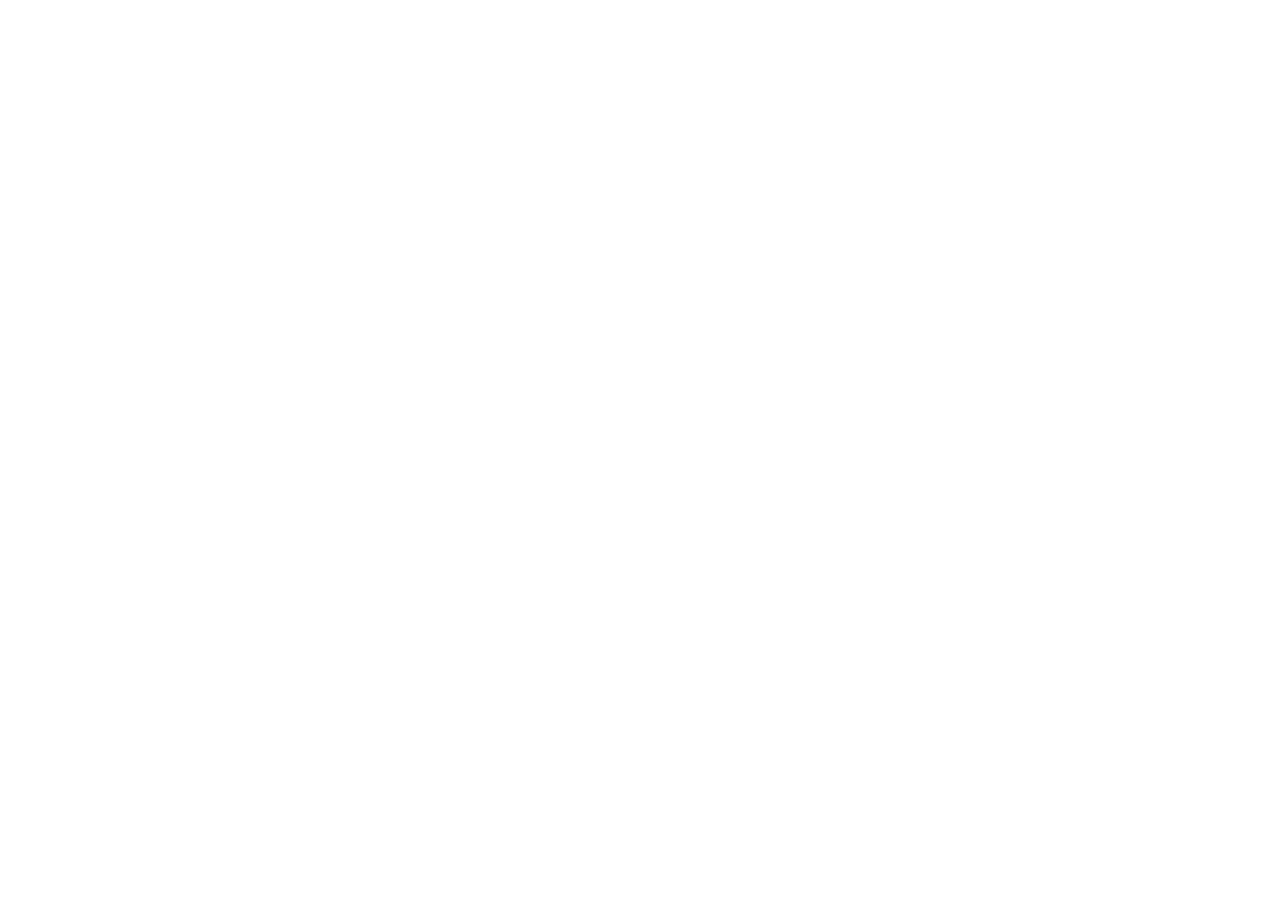
==== index.html @ f4a272d7 "Inicio" ====
<!DOCTYPE html>
<html lang="pt-br">
<head>
    <meta charset="UTF-8">
    <meta name="viewport" content="width=device-width, initial-scale=1.0">
    <link rel="shortcut icon" href="like.png" type="image/x-icon">
    <title>Projeto</title>
</head>
<body>
    
</body>
</html>
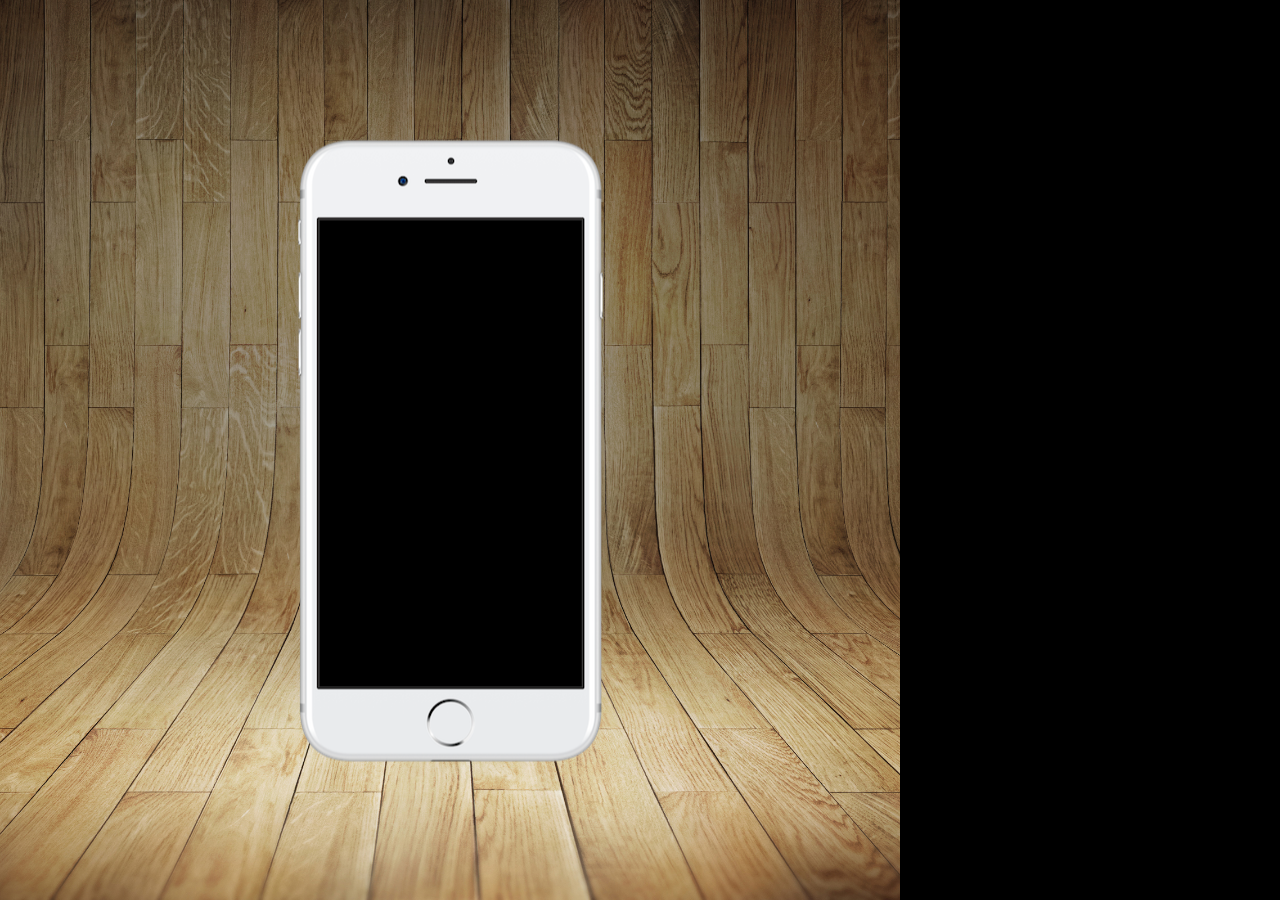
==== commit f4d0c0c6: "HTML atualizado" ====
--- a/index.html
+++ b/index.html
@@ -4,9 +4,17 @@
     <meta charset="UTF-8">
     <meta name="viewport" content="width=device-width, initial-scale=1.0">
     <link rel="shortcut icon" href="like.png" type="image/x-icon">
+    <link rel="stylesheet" href="Estilos/style.css">
     <title>Projeto</title>
 </head>
 <body>
-    
+    <main>
+        <section>
+
+        </section>
+        <section id="telefone">
+        
+        </section>
+    </main>
 </body>
 </html>--- a/Estilos/style.css
+++ b/Estilos/style.css
@@ -0,0 +1,31 @@
+@charset "UTF-8";
+
+*{
+    margin: 0px;
+    padding: 0px;
+    font-family:Arial, Helvetica, sans-serif;
+}
+
+html, body {
+    height: 100vh;
+    width: 100vh;
+    background-color: black;
+}
+body{
+    background: url(../imagens/fundo-madeira.jpg) no-repeat top center;
+    background-size: cover;
+}
+main{
+    height: 100vh;
+    position: relative;
+    
+}
+section#telefone{
+    position: absolute;
+    top: 50%;
+    left: 50%;
+    transform: translate(-50%, -50%);
+    height: 625px;
+    width: 310px;
+    background:  url(../imagens/frame-iphone.png) no-repeat;
+}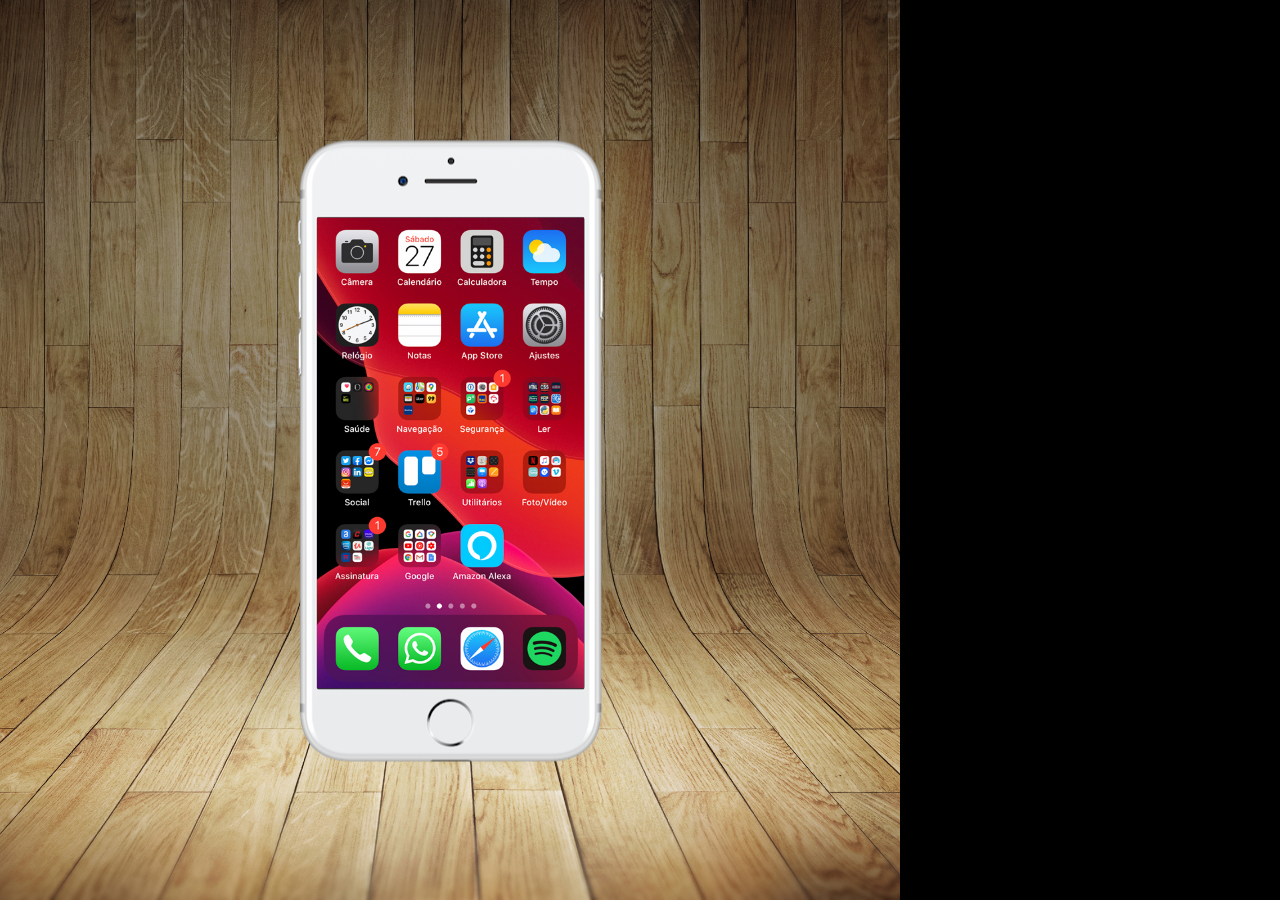
==== commit ed4ae35c: "Atualizado" ====
--- a/index.html
+++ b/index.html
@@ -9,11 +9,11 @@
 </head>
 <body>
     <main>
-        <section>
+        <section id="Redes-sociais">
 
         </section>
         <section id="telefone">
-        
+        <iframe src="Home.html" name="tela" id="tela" frameborder="0"></iframe>
         </section>
     </main>
 </body>
--- a/Estilos/style.css
+++ b/Estilos/style.css
@@ -28,4 +28,11 @@
     height: 625px;
     width: 310px;
     background:  url(../imagens/frame-iphone.png) no-repeat;
+}
+iframe#tela{
+    position: relative;
+    top: 80px;
+    left: 22px;
+    height: 471px; ;
+    width: 267px;
 }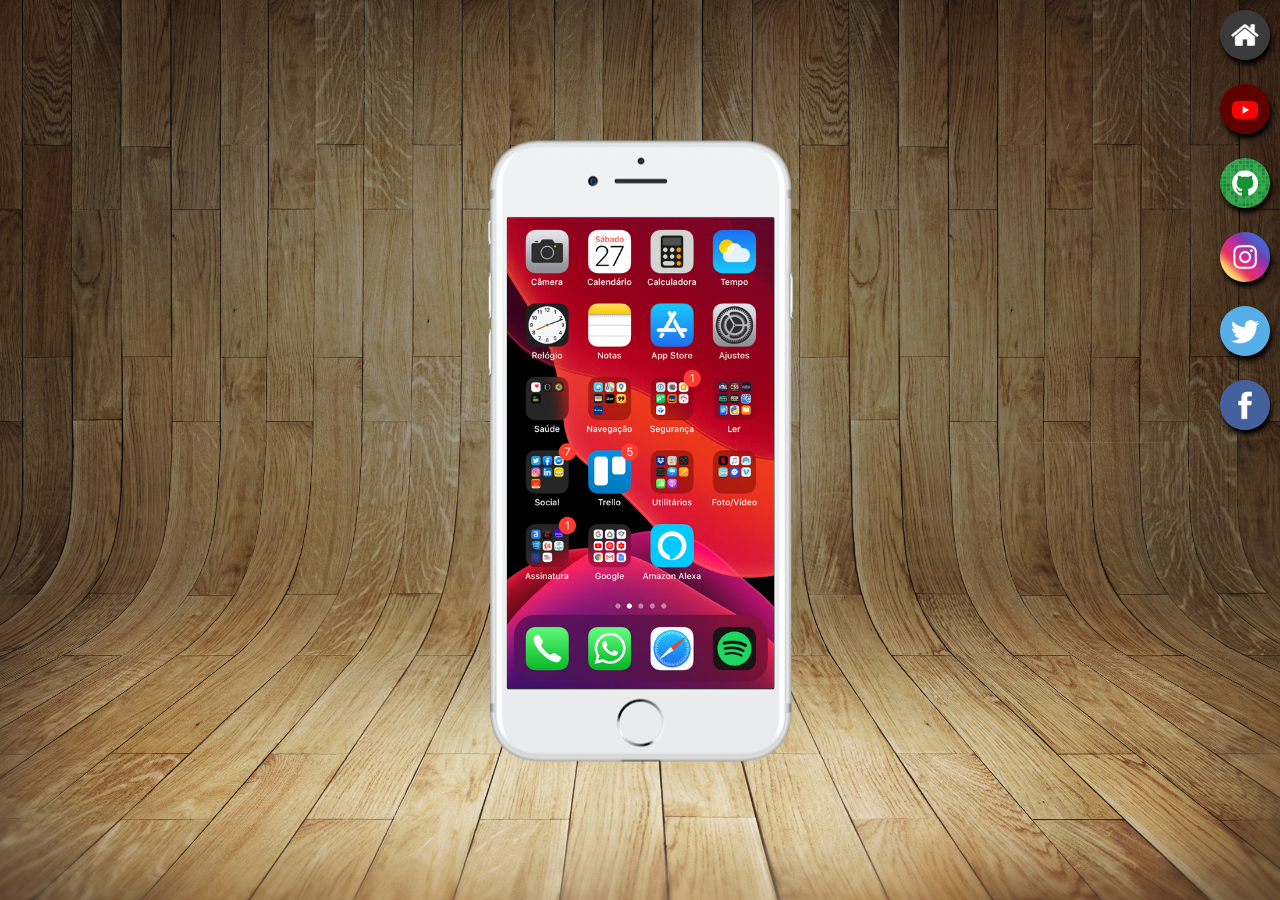
==== commit d88eb6d5: "adição de botões na interface" ====
--- a/index.html
+++ b/index.html
@@ -10,10 +10,15 @@
 <body>
     <main>
         <section id="Redes-sociais">
-
+            <a href="#" target="tela"><img src="imagens/logo-home.jpg" alt="Home"></a>  <br>
+            <a href="#" target="tela"><img src="imagens/logo-youtube.jpg" alt="Youtube"></a> <br>
+            <a href="#" target="tela"><img src="imagens/logo-github.jpg" alt="Github"></a> <br>
+            <a href="#" target="tela"><img src="imagens/logo-instagram.jpg" alt="Instagram"></a> <br>
+            <a href="#" target="tela"><img src="imagens/logo-twitter.jpg" alt="Twitter"></a> <br>
+            <a href="#" target="tela"><img src="imagens/logo-facebook.jpg" alt="Facebook"></a> <br>
         </section>
         <section id="telefone">
-        <iframe src="Home.html" name="tela" id="tela" frameborder="0"></iframe>
+        <iframe src="Home.html" name="tela" id="tela" frameborder="0">Navegador nao compativel ;-;</iframe>
         </section>
     </main>
 </body>
--- a/Estilos/style.css
+++ b/Estilos/style.css
@@ -8,7 +8,7 @@
 
 html, body {
     height: 100vh;
-    width: 100vh;
+    width: 100vw;
     background-color: black;
 }
 body{
@@ -35,4 +35,20 @@
     left: 22px;
     height: 471px; ;
     width: 267px;
-}+}
+section#Redes-sociais img{
+    width: 50px;
+    margin: 10px;
+    border-radius: 50%;
+    box-shadow: 2px 5px 5px rgba(0, 0, 0, 0.979);
+    box-sizing: border-box;
+}
+section#Redes-sociais{
+    text-align: right;
+}
+section#Redes-sociais img:hover{
+    border: 2px solid white ;
+    transform: translate(-3px, -3px);
+    box-shadow: 5px 5px 10px black;
+    transition: transform .3s, border .1s;
+}
